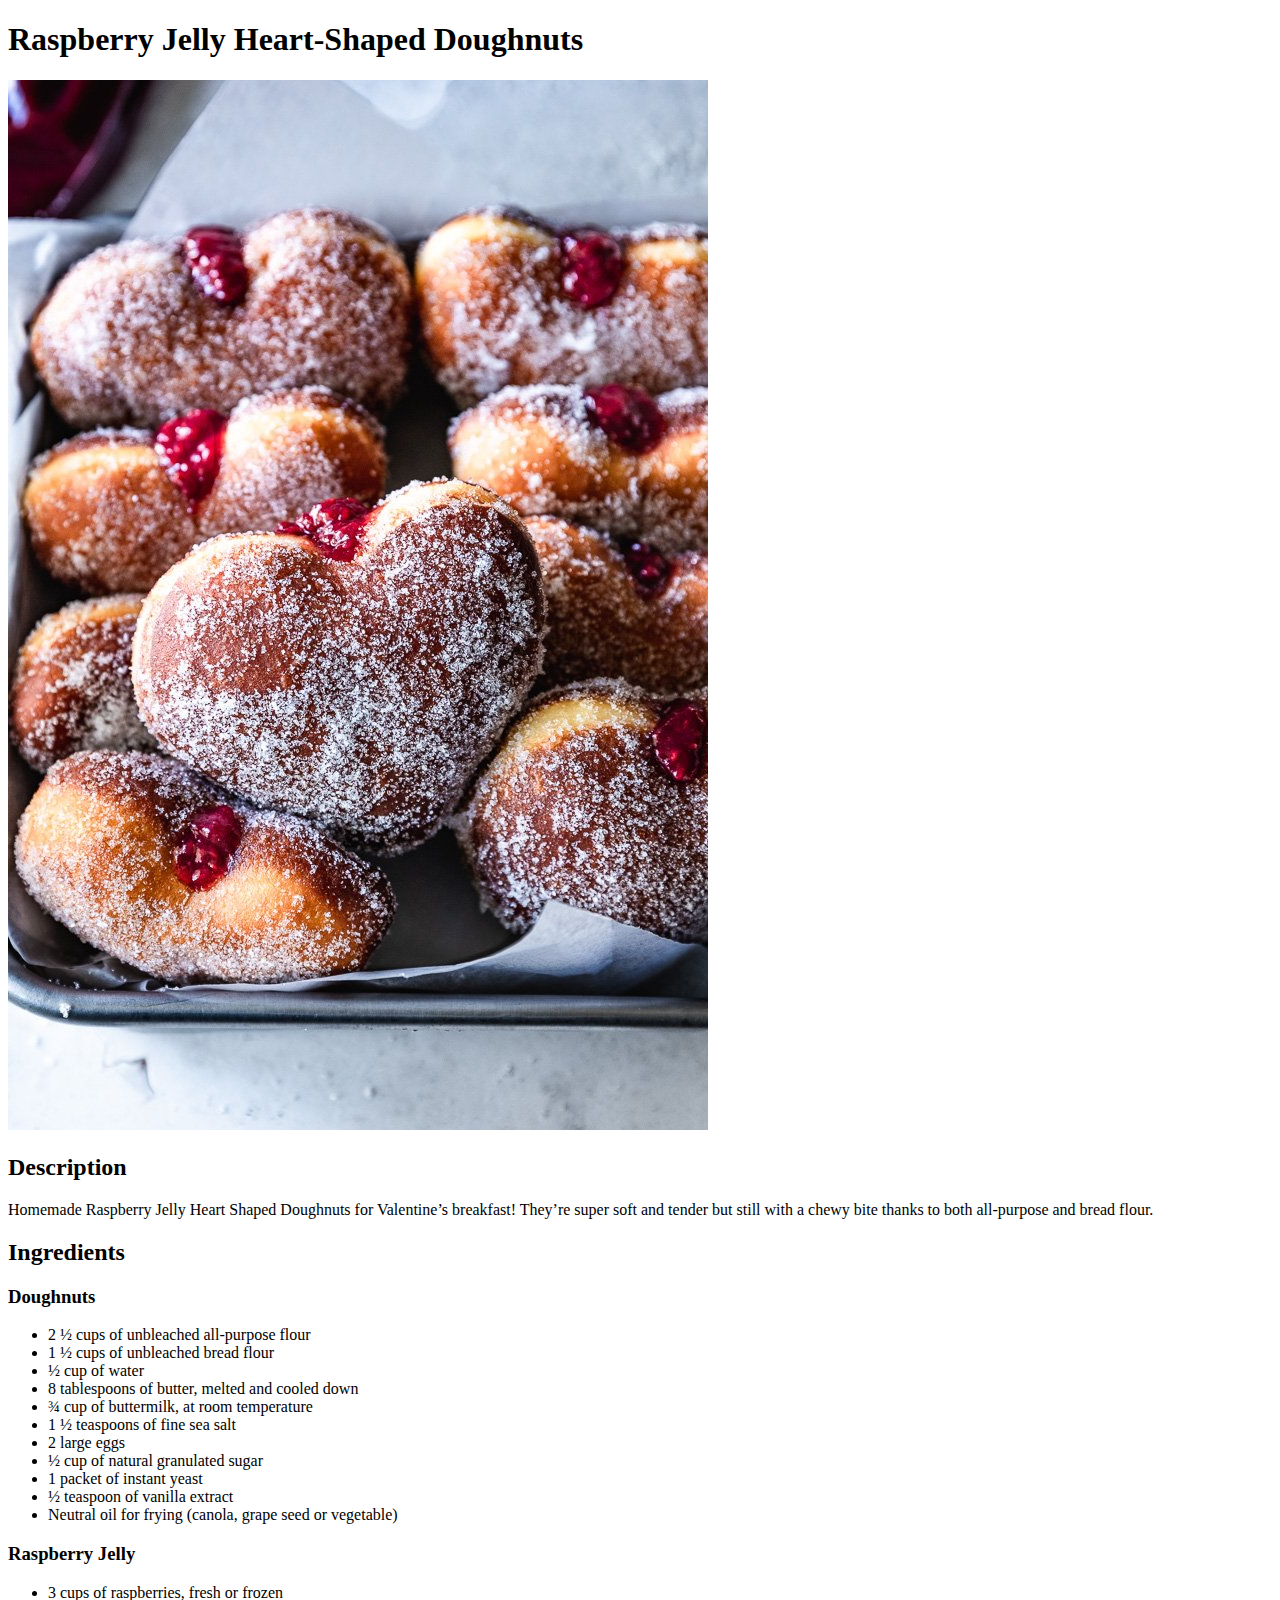
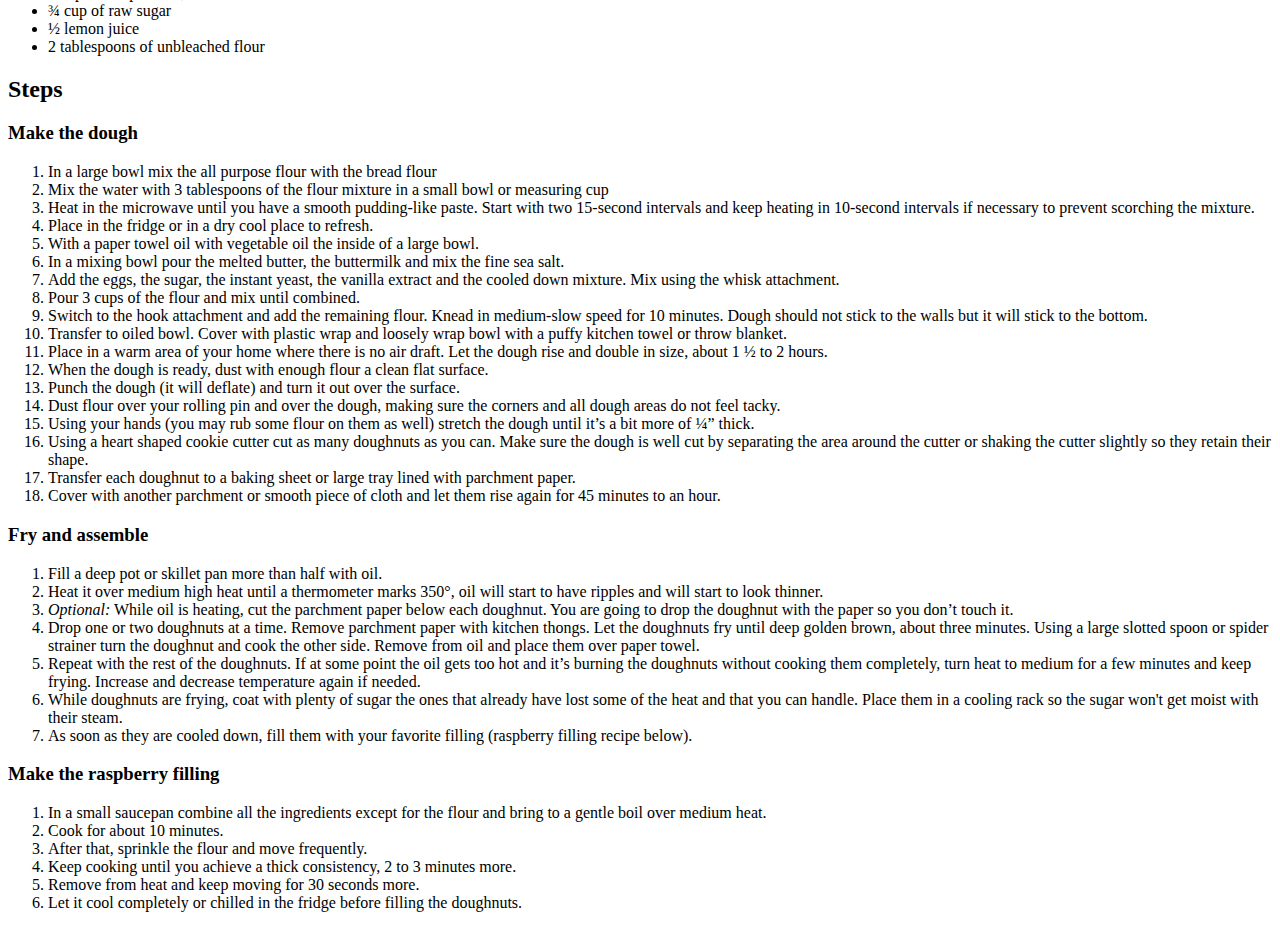
==== recipes/doughnut.html @ ac9bd1a2 "Add doughnuts recipe page and content" ====
<!DOCTYPE html>
<html>
    <head>
        <meta charset="UTF-8">
        <title>Raspberry Jelly Doughnuts</title>
    </head>
    <body>
       <h1>Raspberry Jelly Heart-Shaped Doughnuts</h1> 
       <img src="../images/doughnut.jpg" alt="Jelly filled doughnuts">

       <h2>Description</h2>
       <p>Homemade Raspberry Jelly Heart Shaped Doughnuts for Valentine’s breakfast!  They’re super soft and tender but still with a chewy bite thanks to both all-purpose and bread flour.</p>

       <h2>Ingredients</h2>
       <h3>Doughnuts</h3>
       <ul>
          <li>2 ½ cups of unbleached all-purpose flour</li>
          <li>1 ½ cups of unbleached bread flour</li>
          <li>½ cup of water</li>
          <li>8 tablespoons of butter, melted and cooled down</li>
          <li>¾ cup of buttermilk, at room temperature </li>
          <li>1 ½ teaspoons of fine sea salt</li>
          <li>2 large eggs</li>
          <li>½ cup of natural granulated sugar</li>
          <li>1 packet of instant yeast</li>
          <li>½ teaspoon of vanilla extract</li>
          <li>Neutral oil for frying (canola, grape seed or vegetable)</li>
       </ul>

       <h3>Raspberry Jelly</h3>
       <ul>
         <li>3 cups of  raspberries, fresh or frozen</li>
         <li>¾ cup of raw sugar</li>
         <li>½ lemon juice</li>
         <li>2 tablespoons of unbleached flour</li>
       </ul>

       <h2>Steps</h2>
       <h3>Make the dough</h3>
       <ol>
        <li>
            In a large bowl mix the all purpose flour with the bread flour</li>
        <li>
            Mix the water with 3 tablespoons of the flour mixture in a small bowl or measuring cup</li>
        <li>
            Heat in the microwave until you have a smooth pudding-like paste. Start with two 15-second intervals and keep heating in 10-second intervals if necessary to prevent scorching the mixture.</li>
        <li> 
            Place in the fridge or in a dry cool place to refresh.</li>
        <li>
            With a paper towel oil with vegetable oil the inside of a large bowl.</li>
        <li>
            In a mixing bowl pour the melted butter, the buttermilk and mix the fine sea salt. </li>
        <li>
            Add the eggs, the sugar, the instant yeast, the vanilla extract and the cooled down mixture. Mix using the whisk attachment.</li>
        <li>
            Pour 3 cups of the flour and mix until combined.</li>
        <li>
            Switch to the hook attachment and add the remaining flour. Knead in medium-slow speed for 10 minutes. Dough should not stick to the walls but it will stick to the bottom. </li>
        <li>
            Transfer to oiled bowl. Cover with plastic wrap and loosely wrap bowl with a puffy kitchen towel or throw blanket.</li>
        <li>
            Place in a warm area of your home where there is no air draft. Let the dough rise and double in size, about 1 ½ to 2 hours.</li>
        <li>
            When the dough is ready, dust with enough flour a clean flat surface.</li>
        <li>
            Punch the dough (it will deflate) and turn it out over the surface. </li>
        <li>
            Dust flour over your rolling pin and over the dough, making sure the corners and all dough areas do not feel tacky.</li>
        <li>
            Using your hands (you may rub some flour on them as well) stretch the dough until it’s a bit more of ¼” thick.</li>
        <li>
            Using a heart shaped cookie cutter cut as many doughnuts as you can. Make sure the dough is well cut by separating the area around the cutter or shaking the cutter slightly so they retain their shape.</li>
        <li>
            Transfer each doughnut to a baking sheet or large tray lined with parchment paper.</li>
        <li>
            Cover with another parchment or smooth piece of cloth and let them rise again for 45 minutes to an hour.</li>
       </ol>

       <h3>Fry and assemble</h3>
       <ol>
        <li>
            Fill a deep pot or skillet pan more than half with oil.</li>
        <li>
            Heat it over medium high heat until a thermometer marks 350°, oil will start to have ripples and will start to look thinner. </li>
        <li>
            <em>Optional:</em> While oil is heating, cut the parchment paper below each doughnut. You are going to drop the doughnut with the paper so you don’t touch it.</li> 
        <li>
            Drop one or two doughnuts at a time. Remove parchment paper with kitchen thongs. Let the doughnuts fry until deep golden brown, about three minutes. Using a large slotted spoon or spider strainer turn the doughnut and cook the other side. Remove from oil and place them over paper towel. </li>
        <li>
            Repeat with the rest of the doughnuts. If at some point the oil gets too hot and it’s burning the doughnuts without cooking them completely, turn heat to medium for a few minutes and keep frying. Increase and decrease temperature again if needed.</li>
        <li>
            While doughnuts are frying, coat with plenty of sugar the ones that already have lost some of the heat and that you can handle. Place them in a cooling rack so the sugar won't get moist with their steam.</li>
        <li>
            As soon as they are cooled down, fill them with your favorite filling (raspberry filling recipe below).</li>
       </ol>

       <h3>Make the raspberry filling</h3>
       <ol>
        <li>
            In a small saucepan combine all the ingredients except for the flour and bring to a gentle boil over medium heat. </li>
        <li>
            Cook for about 10 minutes.</li>
        <li>
            After that, sprinkle the flour and move frequently. </li>
        <li>
            Keep cooking until you achieve a thick consistency, 2 to 3 minutes more.
            </li>
        <li>
            Remove from heat and keep moving for 30 seconds more. </li>
        <li>
            Let it cool completely or chilled in the fridge before filling the doughnuts.</li>
       </ol>
    </body>
</html>
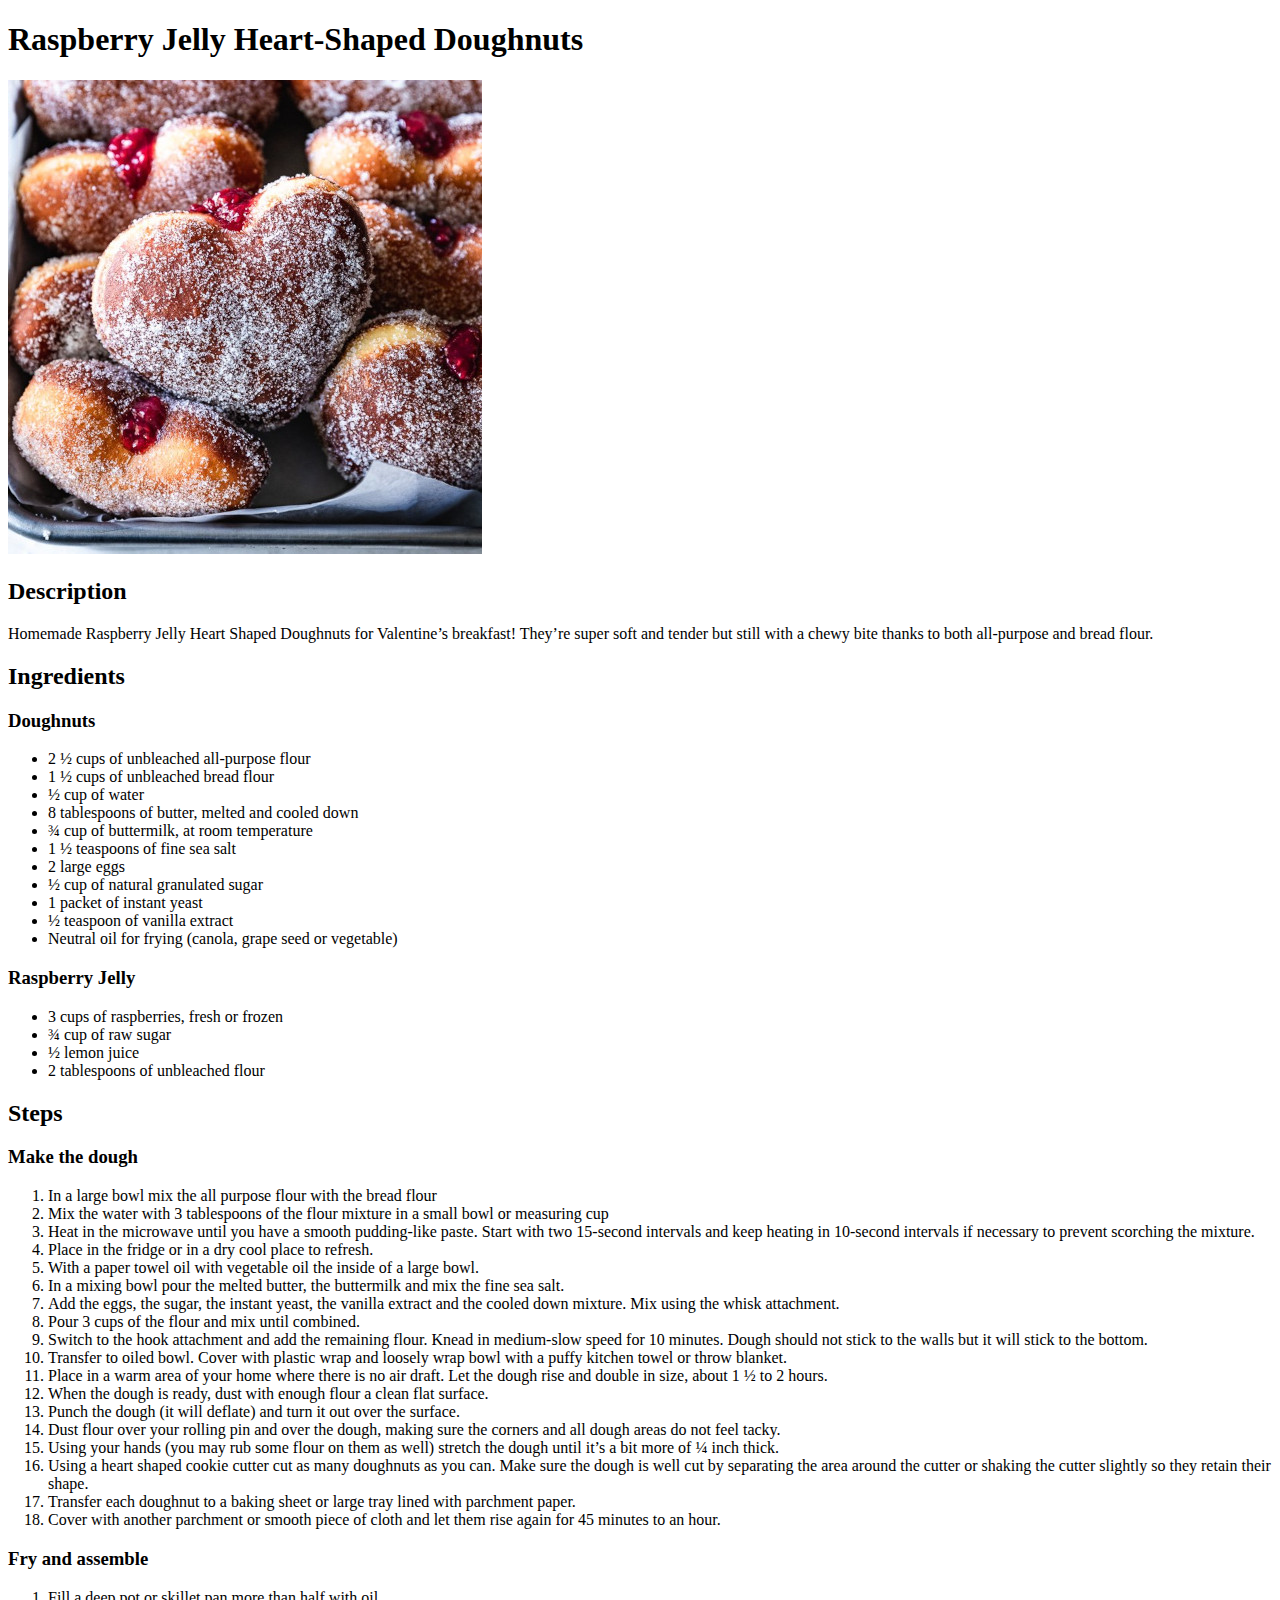
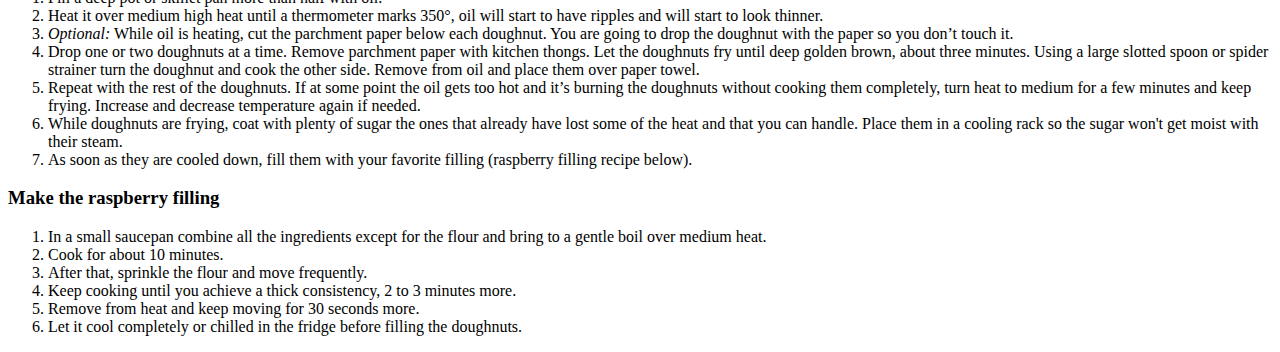
==== commit f46d5e84: "Remove abbreviations" ====
--- a/recipes/doughnut.html
+++ b/recipes/doughnut.html
@@ -67,7 +67,7 @@
         <li>
             Dust flour over your rolling pin and over the dough, making sure the corners and all dough areas do not feel tacky.</li>
         <li>
-            Using your hands (you may rub some flour on them as well) stretch the dough until it’s a bit more of ¼” thick.</li>
+            Using your hands (you may rub some flour on them as well) stretch the dough until it’s a bit more of ¼ inch thick.</li>
         <li>
             Using a heart shaped cookie cutter cut as many doughnuts as you can. Make sure the dough is well cut by separating the area around the cutter or shaking the cutter slightly so they retain their shape.</li>
         <li>
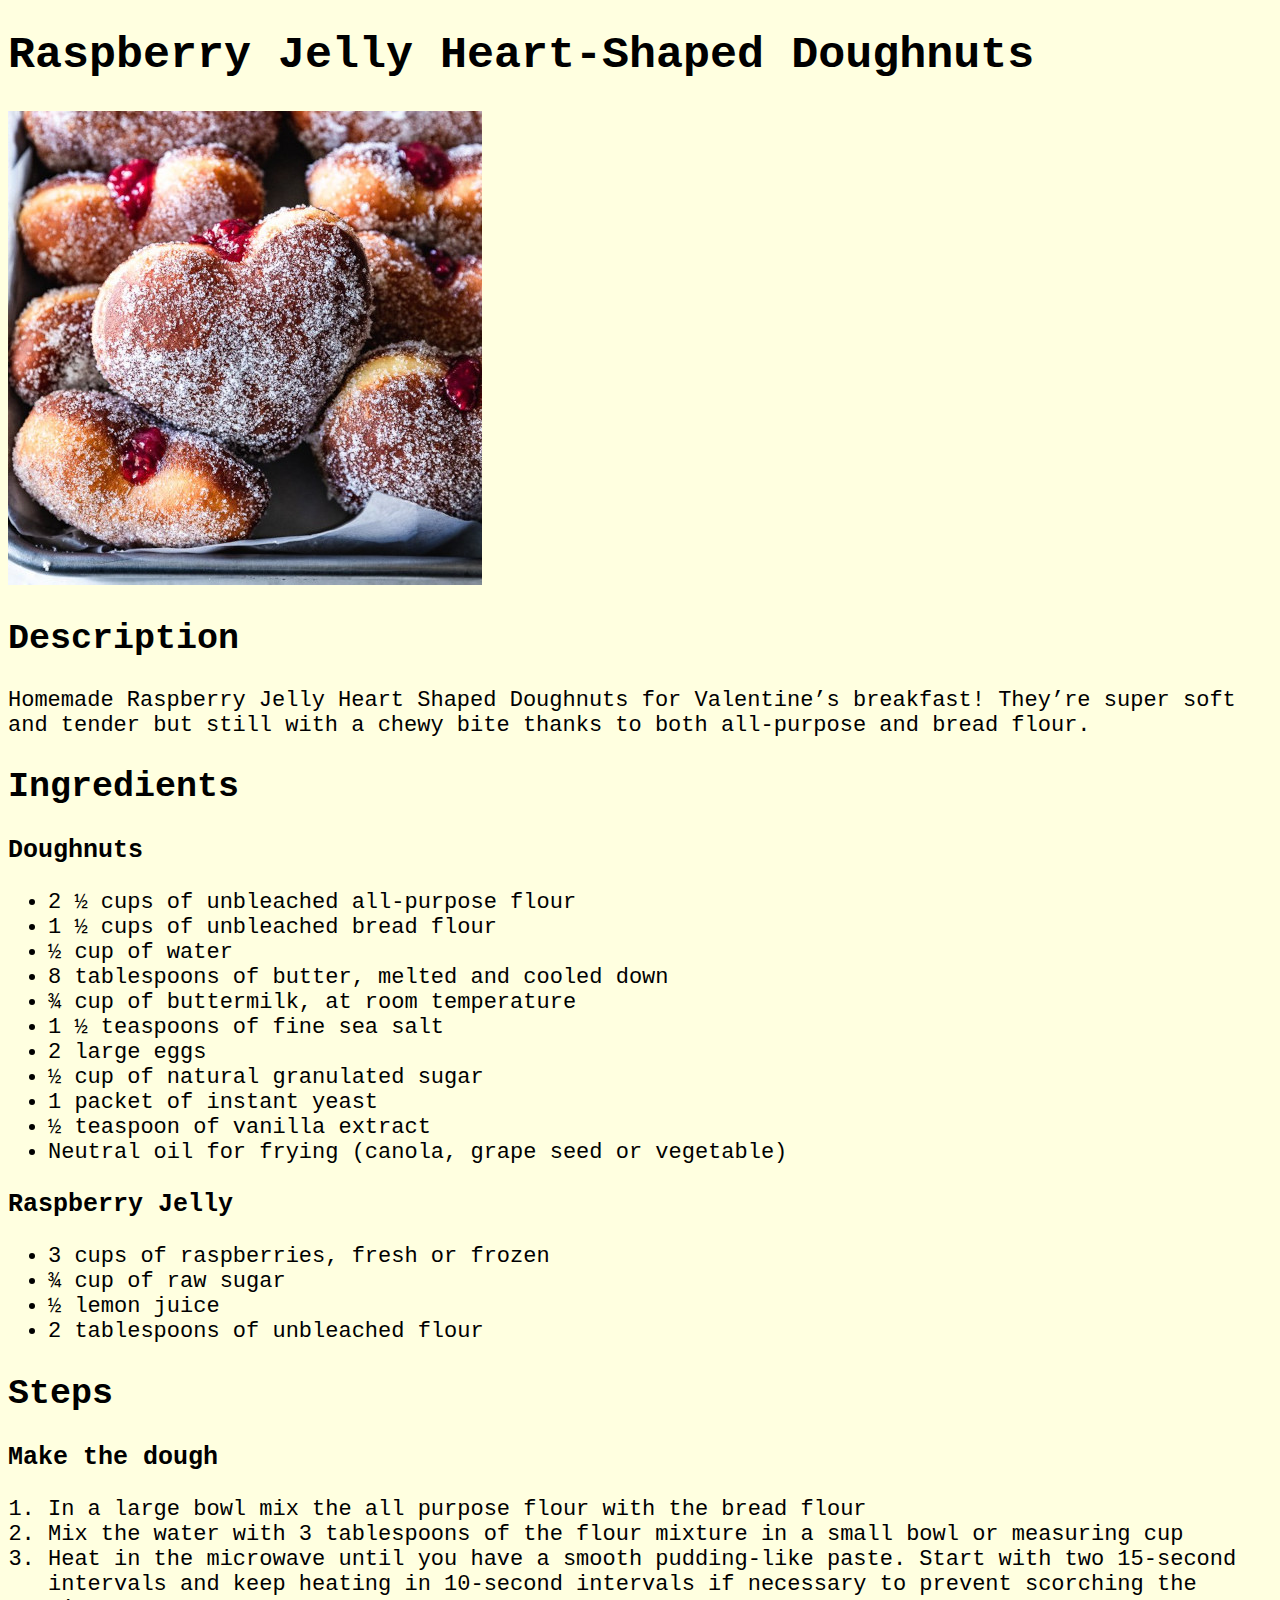
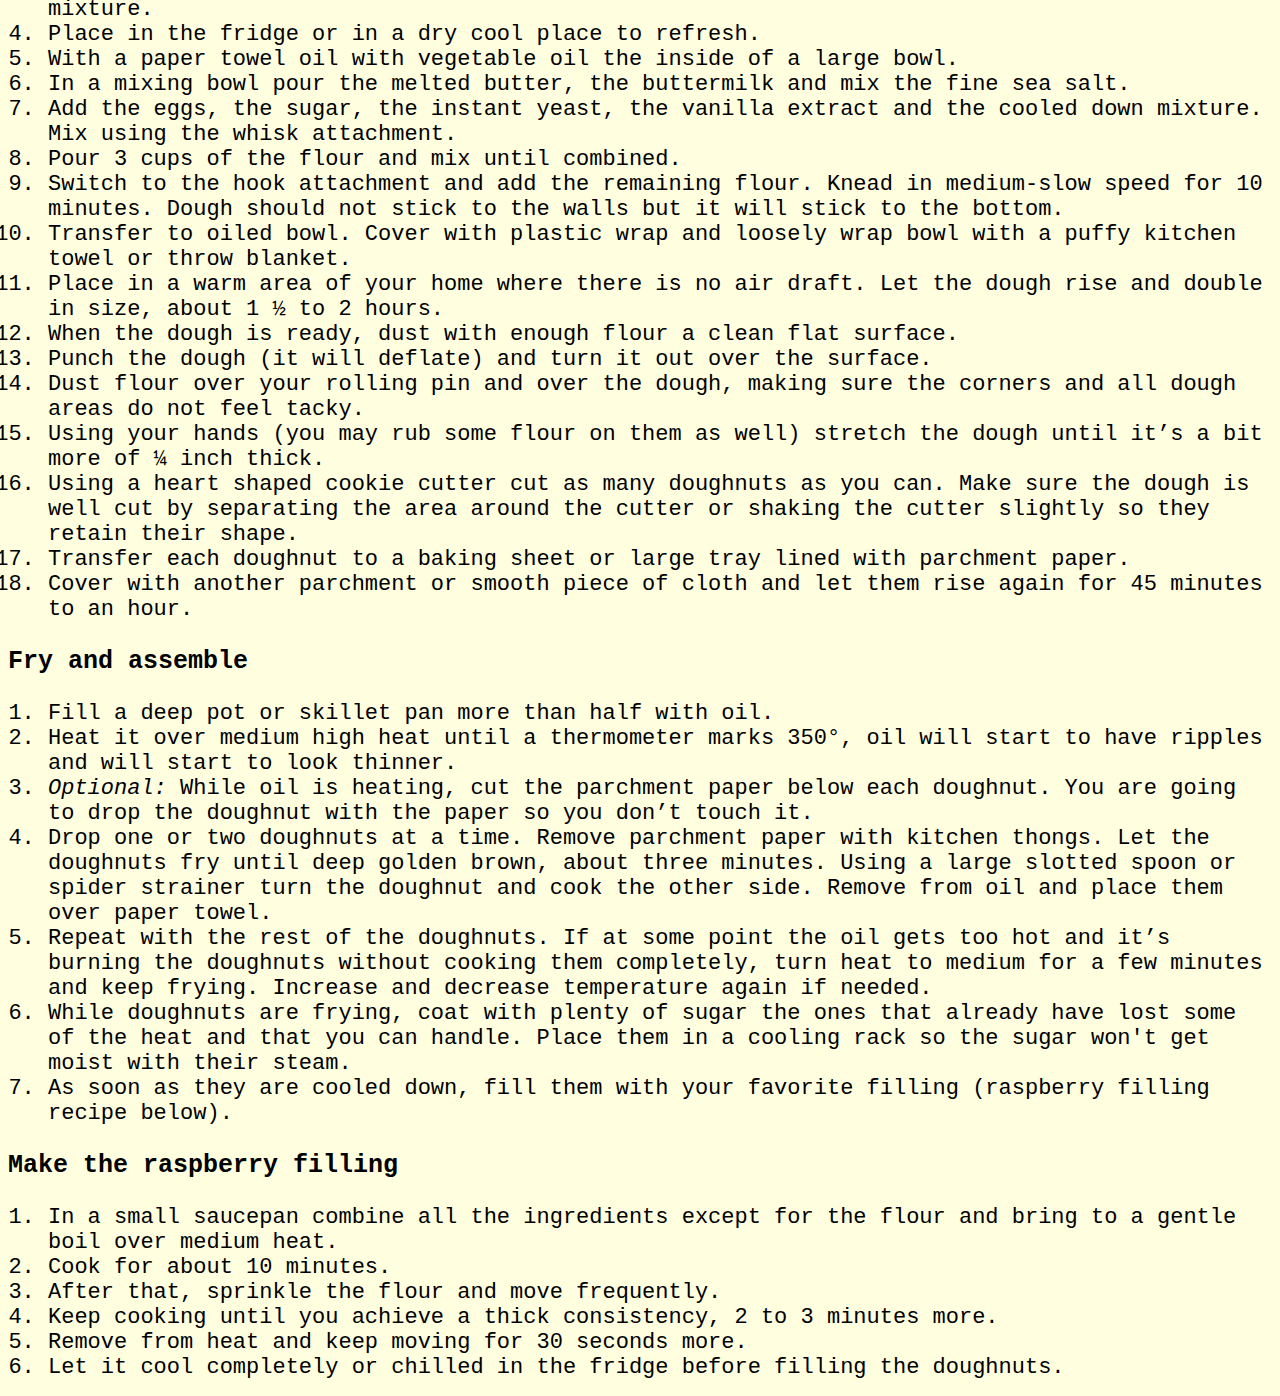
==== commit 833da3a9: "Change font, font size, and background color" ====
--- a/recipes/doughnut.html
+++ b/recipes/doughnut.html
@@ -3,10 +3,11 @@
     <head>
         <meta charset="UTF-8">
         <title>Raspberry Jelly Doughnuts</title>
+        <link rel="stylesheet" href="../style.css">
     </head>
     <body>
        <h1>Raspberry Jelly Heart-Shaped Doughnuts</h1> 
-       <img src="../images/doughnut.jpg" alt="Jelly filled doughnuts">
+       <img src="../images/doughnut.jpg" alt="Jelly filled doughnuts" height="474" width="474">
 
        <h2>Description</h2>
        <p>Homemade Raspberry Jelly Heart Shaped Doughnuts for Valentine’s breakfast!  They’re super soft and tender but still with a chewy bite thanks to both all-purpose and bread flour.</p>
--- a/style.css
+++ b/style.css
@@ -0,0 +1,19 @@
+body {
+    background-color:rgb(255, 255, 224);
+    font-family:"Courier New", sans-serif;
+}
+h1 {
+   font-size:45px;
+}
+h2 {
+    font-size:35px;
+}
+h3 {
+    font-size:25px;
+}
+p,li {
+   font-size:22px;
+}
+#odin-title {
+    font-size:50px;
+}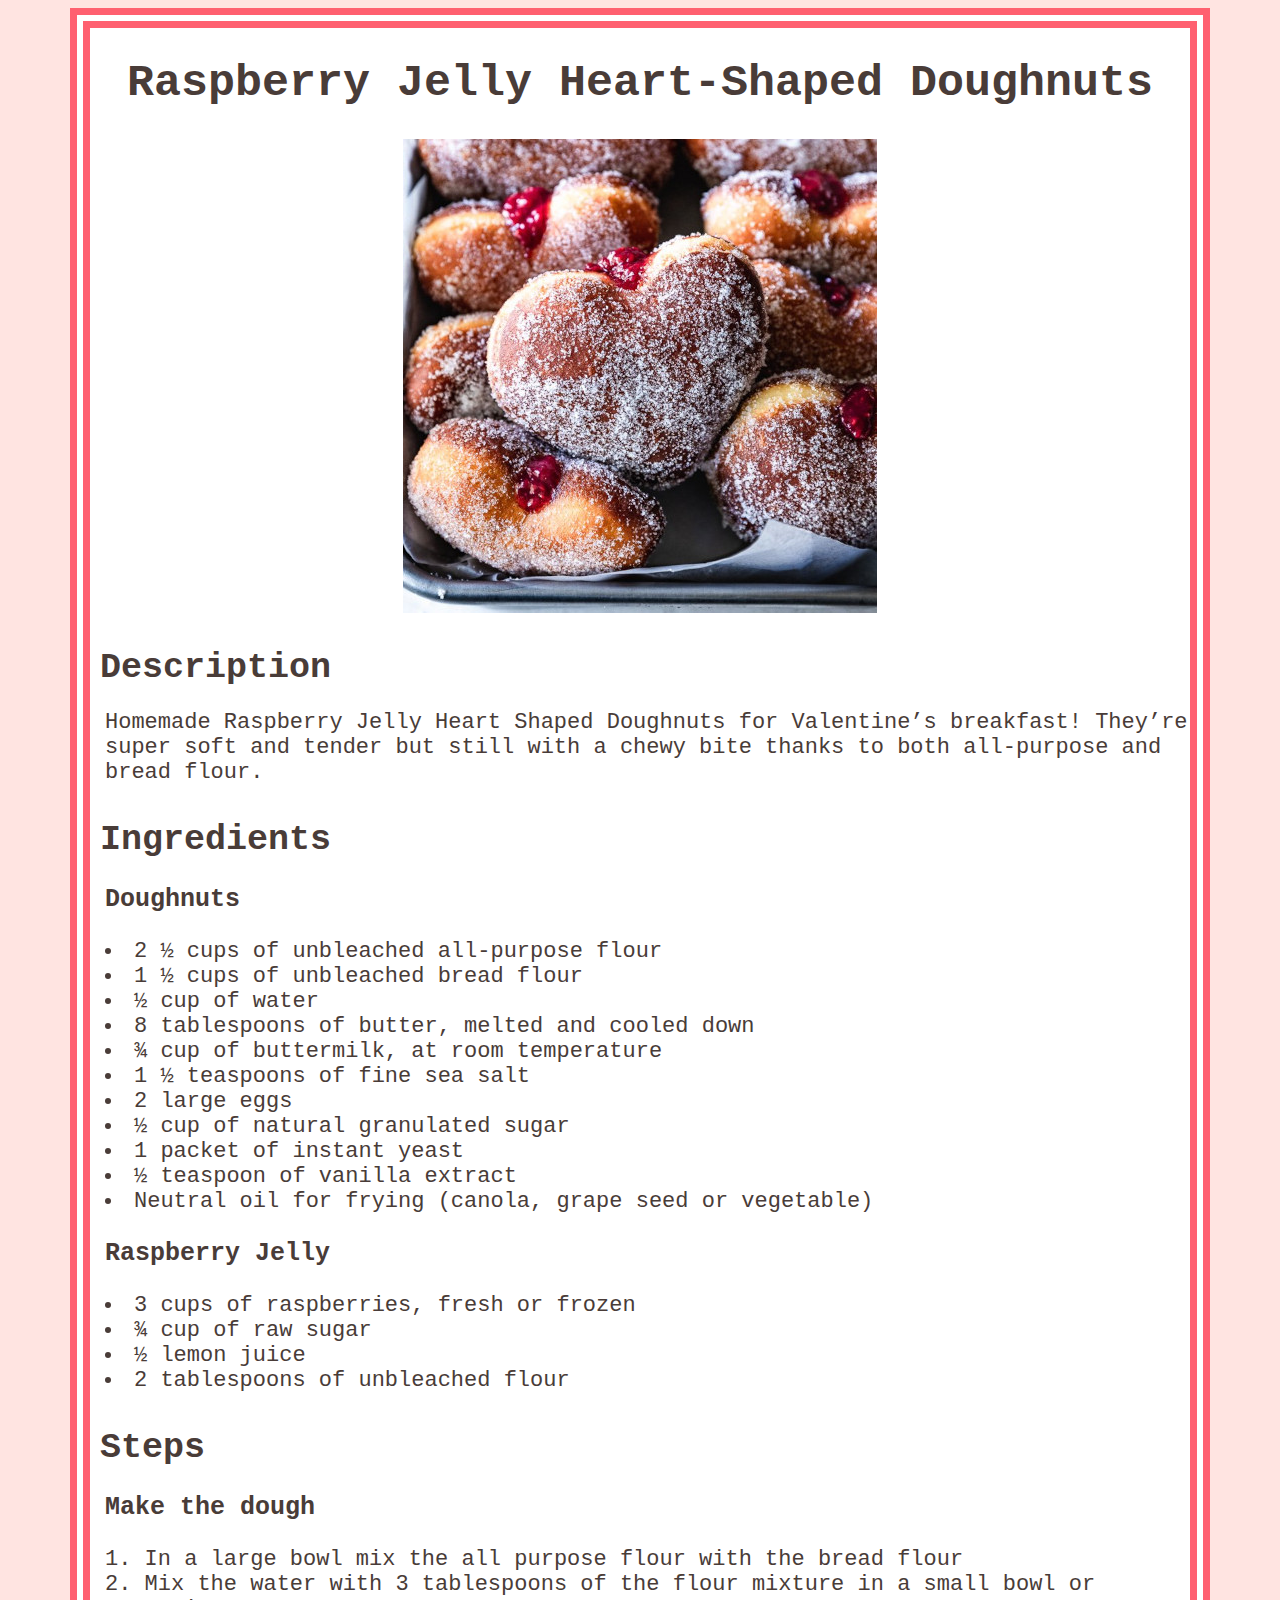
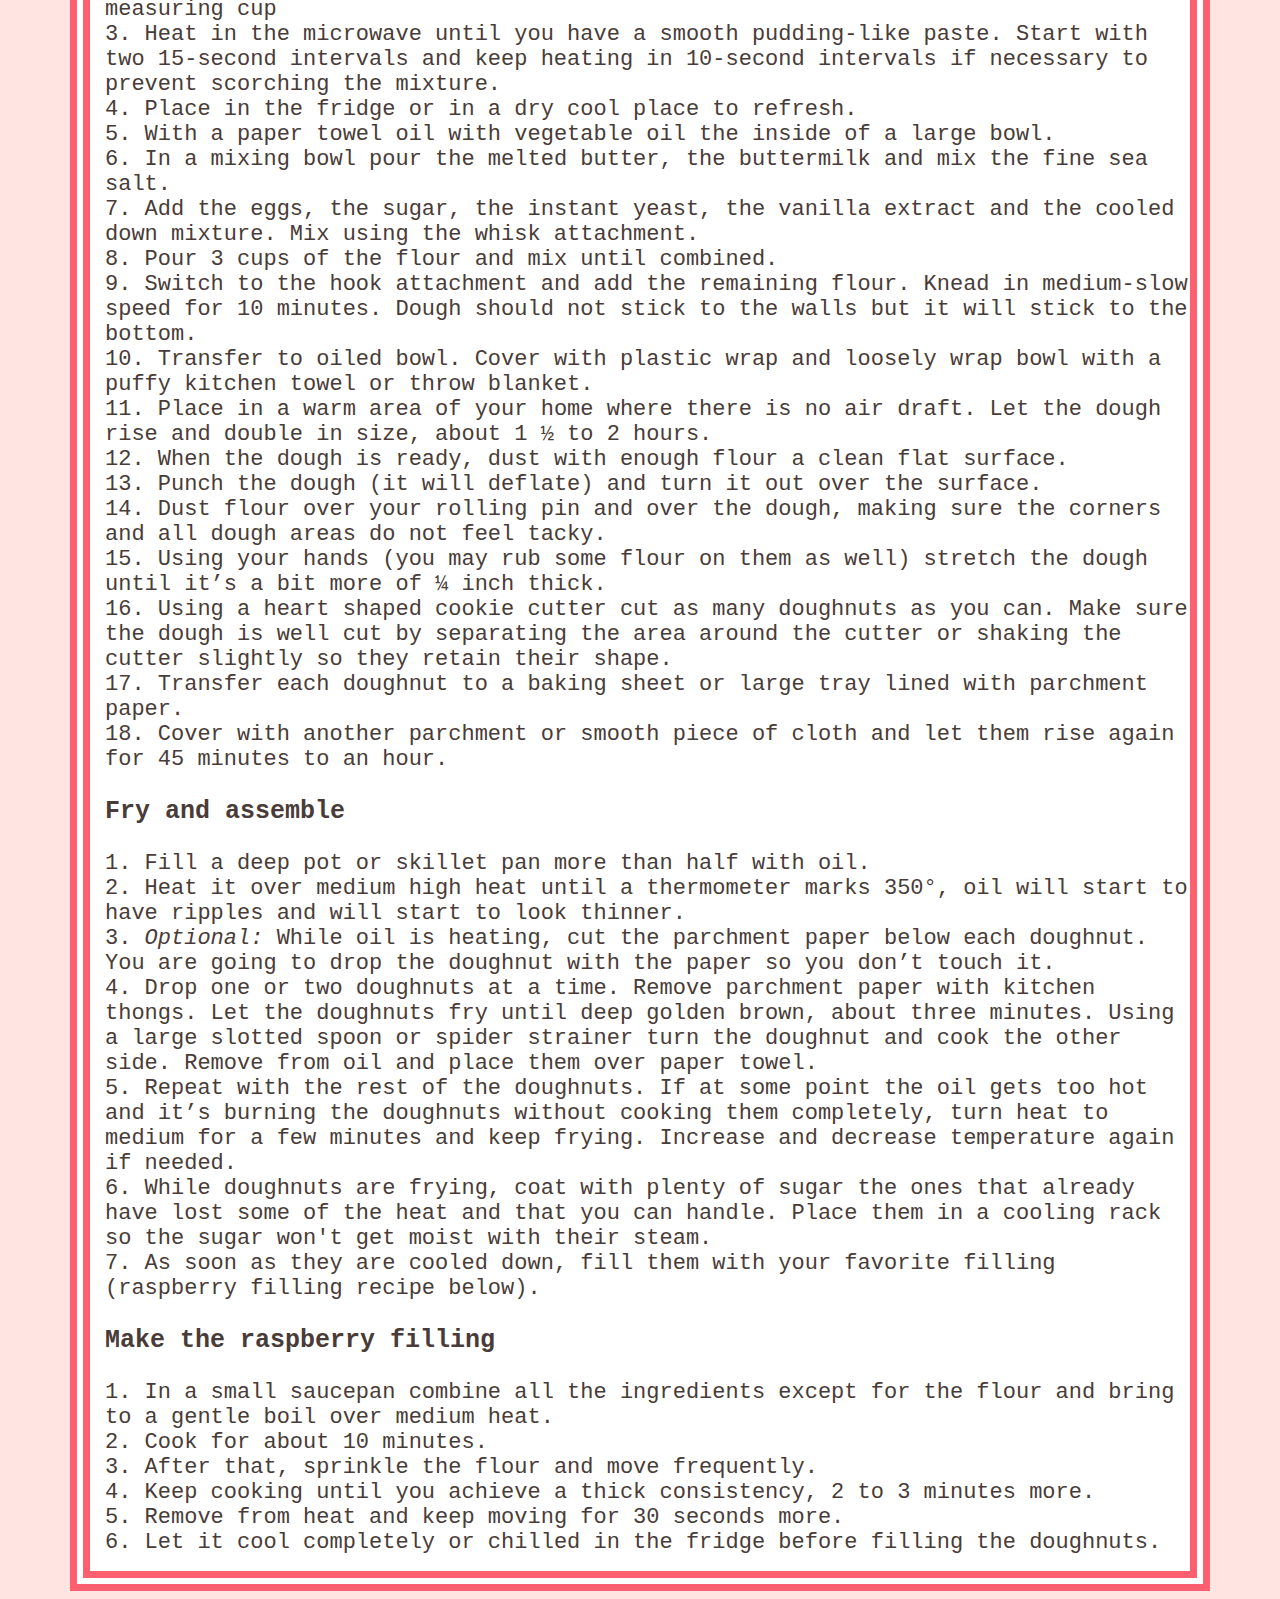
==== commit c1c7a81d: "Add styling to page" ====
--- a/recipes/doughnut.html
+++ b/recipes/doughnut.html
@@ -6,6 +6,7 @@
         <link rel="stylesheet" href="../style.css">
     </head>
     <body>
+      <div class="recipe-card">
        <h1>Raspberry Jelly Heart-Shaped Doughnuts</h1> 
        <img src="../images/doughnut.jpg" alt="Jelly filled doughnuts" height="474" width="474">
 
@@ -110,6 +111,7 @@
             Remove from heat and keep moving for 30 seconds more. </li>
         <li>
             Let it cool completely or chilled in the fridge before filling the doughnuts.</li>
-       </ol>
+       </ol> 
+    </div>
     </body>
 </html>--- a/style.css
+++ b/style.css
@@ -1,12 +1,29 @@
 body {
-    background-color:rgb(255, 255, 224);
+    box-sizing: border-box;
+    background-color: #ffe4e1;
     font-family:"Courier New", sans-serif;
+    color:#493c38;
+}
+div {
+    width: 1100px;
+    margin: 0px auto;
+    background-color: white;
+    border: 20px solid #ff6070;
+    border-style: double;
+}
+img {
+    width: 474px;
+    height: 474px;
+    margin: 0px auto; 
+    display: block;
 }
 h1 {
    font-size:45px;
+   text-align: center;
 }
 h2 {
     font-size:35px;
+    margin: 35px 0px 0px 10px;
 }
 h3 {
     font-size:25px;
@@ -16,4 +33,12 @@
 }
 #odin-title {
     font-size:50px;
-}+}
+p,li,h3 {
+    margin-left:15px;
+}
+ul,ol {
+    padding:0px;
+    list-style-position: inside;
+}
+ 